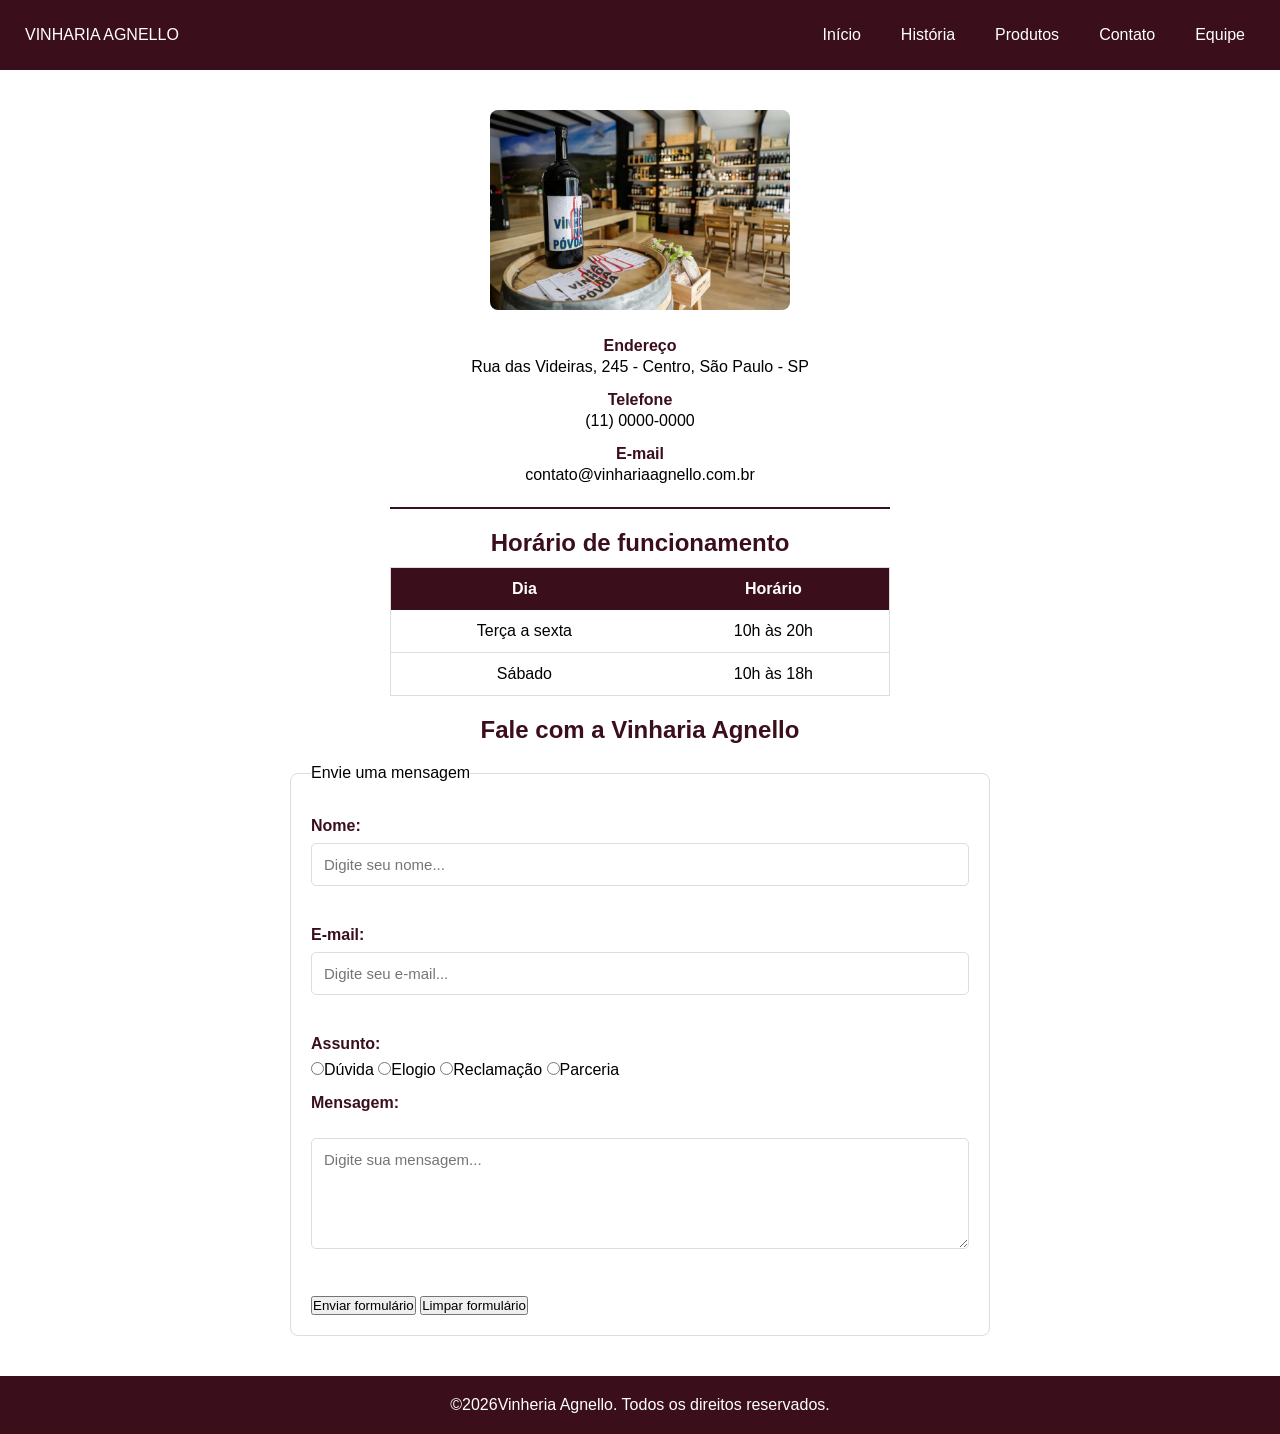
==== src/pages/contatos.html @ eecd0ad5 "Commit final, com readme e atualização do rodapé" ====
<!DOCTYPE html>
<html lang="pt-br">

<head>
    <meta charset="UTF-8">
    <meta name="viewport" content="width=device-width, initial-scale=1.0">
    <meta name="keywords" content="vinharia agnello, contato, vinhos">
    <meta name="description" content="Contato da Vinharia Agnello">
    <link rel="stylesheet" href="../css/contatos.css">
    <title>Vinharia Agnello - Contato</title>
</head>

<body>

    <header class="container-header">
        <div class="container-header_title">
            <a class="title" href="../../index.html">VINHARIA AGNELLO</a>
        </div>
        <div class="container-header_nav">
            <nav>
                <ul class="menu-list">
                    <li class="menu-item"><a href="../../index.html">Início</a></li>
                    <li class="menu-item"><a href="historia.html">História</a></li>
                    <li class="menu-item"><a href="produtos.html">Produtos</a></li>
                    <li class="menu-item"><a href="contatos.html">Contato</a></li>
                    <li class="menu-item"><a href="equipe.html">Equipe</a></li>
                </ul>
            </nav>
        </div>
    </header>
    <main>
        <div class="conteudo-contato">
            <section class="container-informacoes">
                <img src="../assets/imgs/Vinharia.jpg"
                    title="Fachada da loja Vinharia Agnello"
                    width="300"
                    alt="Fachada da loja Vinharia Agnello">
                <dl>
                    <dt>Endereço</dt>
                    <dd>Rua das Videiras, 245 - Centro, São Paulo - SP</dd>

                    <dt>Telefone</dt>
                    <dd>(11) 0000-0000</dd>

                    <dt>E-mail</dt>
                    <dd>contato@vinhariaagnello.com.br</dd>
                </dl>
            </section>
            <div class="divisao-vinho"></div>
            <section class="horario-contato">
                <h3>Horário de funcionamento</h3>
                <table>
                    <tr>
                        <th>Dia</th>
                        <th>Horário</th>
                    </tr>
                    <tr>
                        <td>Terça a sexta</td>
                        <td>10h às 20h</td>
                    </tr>
                    <tr>
                        <td>Sábado</td>
                        <td>10h às 18h</td>
                    </tr>
                </table>
            </section>
            <section id="sobre-nos" class="formulario-section">
                <h2>Fale com a Vinharia Agnello</h2>
                <form>
                    <fieldset>
                        <legend>Envie uma mensagem</legend>
                        <label for="nome">Nome:</label>
                        <input type="text" name="nome" id="nome" placeholder="Digite seu nome...">

                        <label for="email">E-mail:</label>
                        <input type="text" name="email" id="email" placeholder="Digite seu e-mail...">

                        <label>Assunto:</label>
                        <input type="radio" name="assunto" value="duvida">Dúvida
                        <input type="radio" name="assunto" value="elogio">Elogio
                        <input type="radio" name="assunto" value="reclamacao">Reclamação
                        <input type="radio" name="assunto" value="parceria">Parceria

                        <label for="mensagem">Mensagem:</label><br>
                        <textarea name="mensagem" id="mensagem" rows="5" cols="40" placeholder="Digite sua mensagem..."></textarea>
                        <br><br>
                        <button type="submit">Enviar formulário</button>
                        <button type="reset">Limpar formulário</button>
                    </fieldset>
                </form>
            </section>
        </div>
    </main>
    <footer>
        <p class="footer-text">©2026Vinheria Agnello. Todos os direitos reservados.</p>
    </footer>
</body>
</html>
---- src/css/contatos.css ----
* {
    margin: 0;
    padding: 0;
    box-sizing: border-box;
    font-family: 'Franklin Gothic Medium', 'Arial Narrow', Arial, sans-serif;

}


a,
li {
    text-decoration: none;
    list-style: none;
}


/* Cabecalho */
.menu-list {
    display: flex;
    gap: 20px;
}

.menu-item a {
    padding: 10px;
    color: white;
}

.title {
    color: white;
}

main {
    padding: 40px 20px;
}

.conteudo-contato {
    max-width: 700px;
    margin: 0 auto;
    display: flex;
    flex-direction: column;
    align-items: center;
    gap: 20px;
}

table {
    width: 100%;
    max-width: 500px;
    border-collapse: collapse;
    margin: 10px auto 0;
    background-color: white;
    border: 1px solid #ddd;
}

table th {
    background-color: #3A0F1B;
    color: white;
    padding: 12px;
    text-align: center;
}

table td {
    padding: 12px;
    border-bottom: 1px solid #ddd;
    text-align: center;
}

table tr:last-child td {
    border-bottom: none;
}

form label {
    display: block;
    color: #3A0F1B;
    font-weight: bold;
    margin-top: 15px;
    margin-bottom: 8px;
}

form input[type="text"],
form input[type="email"],
form textarea {
    width: 100%;
    padding: 12px;
    border: 1px solid #ddd;
    border-radius: 5px;
    font-size: 15px;
    margin-bottom: 25px;
}

.container-formulario {
    display: grid;
    grid-template-columns: 1fr 1fr;
    gap: 20px;
}

.texto-formulario p {
    font-size: 15px;
    color: #00000079;
    line-height: 1.5;
}

#sobre-nos {
    width: 100%;
    max-width: 700px;
    margin: 0 auto;
    padding: 0;
}

.container-informacoes {
    width: 100%;
    margin-bottom: 0;
    display: flex;
    flex-direction: column;
    align-items: center;
    text-align: center;
    gap: 15px;
}

.container-informacoes img {
    display: block;
    width: 300px;
    margin: 0 auto;
    border-radius: 8px;
}

.container-informacoes dl {
    margin: 0;
}

.container-informacoes dt {
    margin-top: 12px;
    color: #3A0F1B;
    font-weight: bold;
}

.container-informacoes dd {
    margin: 0;
    line-height: 1.5;
}

.divisao-vinho {
    width: 100%;
    max-width: 500px;
    height: 2px;
    background-color: #3A0F1B;
    margin: 0 auto;
}

.horario-contato {
    width: 100%;
    max-width: 500px;
    text-align: center;
}

.horario-contato h3 {
    margin: 0 0 10px;
    color: #3A0F1B;
    text-align: center;
    font-size: 1.5rem;
}

.formulario-section {
    width: 100%;
    max-width: 700px;
}

.formulario-section h2 {
    margin-bottom: 20px;
    text-align: center;
    color: #3A0F1B;
}

fieldset {
    border: 1px solid #ddd;
    border-radius: 8px;
    padding: 20px;
    background: #fff;
}

.container-header {
    padding: 25px;
    display: flex;
    justify-content: space-between;
    width: 100%;
    height: 70px;
    color: white;
    background-color: #3A0F1B;
    align-items: center;
}

footer {
    background-color: #3A0F1B;
    color: #fff;
}

.footer-text {
    align-items: center;
    justify-content: center;
    display: flex;
    padding: 20px;
}
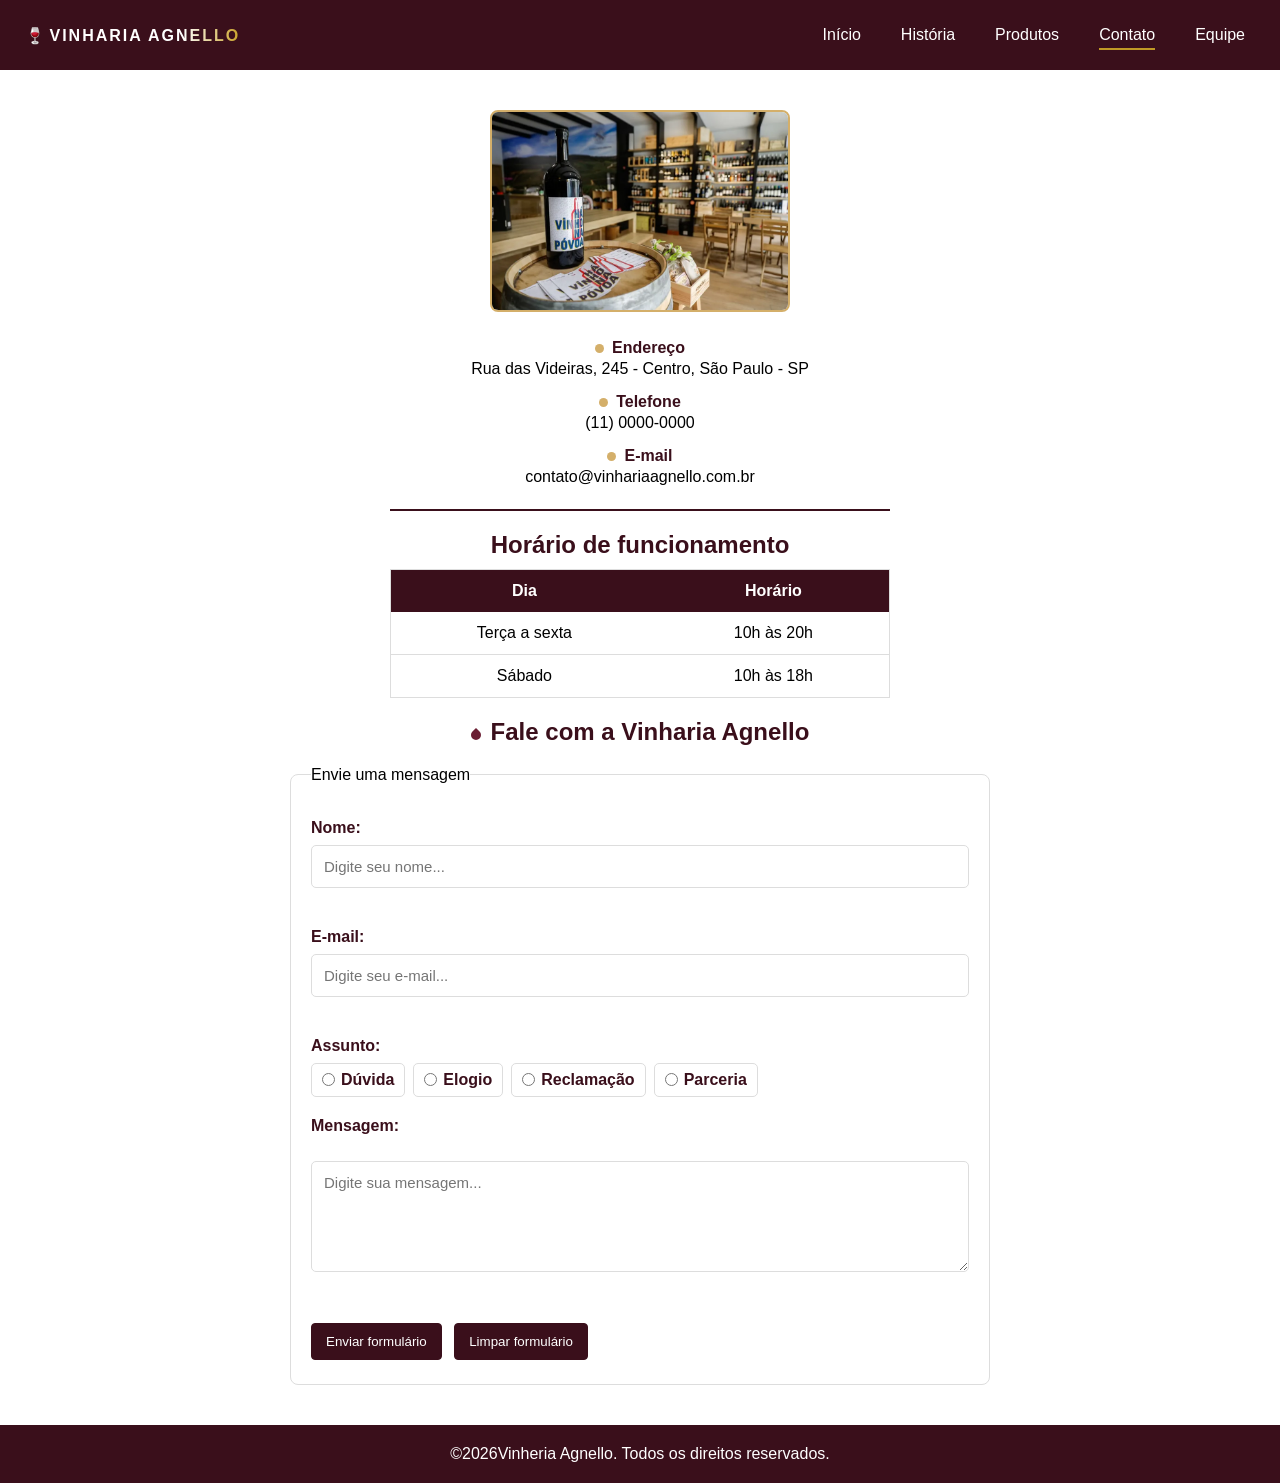
==== commit 7e170de1: "Adiciona efeitos visuais à página de contatos" ====
--- a/src/pages/contatos.html
+++ b/src/pages/contatos.html
@@ -6,7 +6,8 @@
     <meta name="viewport" content="width=device-width, initial-scale=1.0">
     <meta name="keywords" content="vinharia agnello, contato, vinhos">
     <meta name="description" content="Contato da Vinharia Agnello">
-    <link rel="stylesheet" href="../css/contatos.css">
+    <link rel="stylesheet" href="../assets/css/contatos.css">
+    <link rel="stylesheet" href="../assets/css/efeitos.css">
     <title>Vinharia Agnello - Contato</title>
 </head>
 
@@ -22,7 +23,7 @@
                     <li class="menu-item"><a href="../../index.html">Início</a></li>
                     <li class="menu-item"><a href="historia.html">História</a></li>
                     <li class="menu-item"><a href="produtos.html">Produtos</a></li>
-                    <li class="menu-item"><a href="contatos.html">Contato</a></li>
+                    <li class="menu-item"><a href="contatos.html" aria-current="page">Contato</a></li>
                     <li class="menu-item"><a href="equipe.html">Equipe</a></li>
                 </ul>
             </nav>
@@ -31,9 +32,7 @@
     <main>
         <div class="conteudo-contato">
             <section class="container-informacoes">
-                <img src="../assets/imgs/Vinharia.jpg"
-                    title="Fachada da loja Vinharia Agnello"
-                    width="300"
+                <img src="../assets/imgs/Vinharia.jpg" title="Fachada da loja Vinharia Agnello" width="300"
                     alt="Fachada da loja Vinharia Agnello">
                 <dl>
                     <dt>Endereço</dt>
@@ -73,16 +72,31 @@
                         <input type="text" name="nome" id="nome" placeholder="Digite seu nome...">
 
                         <label for="email">E-mail:</label>
-                        <input type="text" name="email" id="email" placeholder="Digite seu e-mail...">
+                        <input type="email" name="email" id="email" placeholder="Digite seu e-mail...">
 
-                        <label>Assunto:</label>
-                        <input type="radio" name="assunto" value="duvida">Dúvida
-                        <input type="radio" name="assunto" value="elogio">Elogio
-                        <input type="radio" name="assunto" value="reclamacao">Reclamação
-                        <input type="radio" name="assunto" value="parceria">Parceria
+                        <span class="rotulo-assunto">Assunto:</span>
+                        <div class="opcoes-assunto">
+                            <div class="opcao-assunto">
+                                <input type="radio" name="assunto" id="assunto-duvida" value="duvida">
+                                <label for="assunto-duvida">Dúvida</label>
+                            </div>
+                            <div class="opcao-assunto">
+                                <input type="radio" name="assunto" id="assunto-elogio" value="elogio">
+                                <label for="assunto-elogio">Elogio</label>
+                            </div>
+                            <div class="opcao-assunto">
+                                <input type="radio" name="assunto" id="assunto-reclamacao" value="reclamacao">
+                                <label for="assunto-reclamacao">Reclamação</label>
+                            </div>
+                            <div class="opcao-assunto">
+                                <input type="radio" name="assunto" id="assunto-parceria" value="parceria">
+                                <label for="assunto-parceria">Parceria</label>
+                            </div>
+                        </div>
 
                         <label for="mensagem">Mensagem:</label><br>
-                        <textarea name="mensagem" id="mensagem" rows="5" cols="40" placeholder="Digite sua mensagem..."></textarea>
+                        <textarea name="mensagem" id="mensagem" rows="5" cols="40"
+                            placeholder="Digite sua mensagem..."></textarea>
                         <br><br>
                         <button type="submit">Enviar formulário</button>
                         <button type="reset">Limpar formulário</button>
@@ -94,5 +108,8 @@
     <footer>
         <p class="footer-text">©2026Vinheria Agnello. Todos os direitos reservados.</p>
     </footer>
+
+    <script src="../js/cadastroDePessoas.js"></script>
 </body>
+
 </html>
--- a/src/assets/css/contatos.css
+++ b/src/assets/css/contatos.css
@@ -0,0 +1,199 @@
+* {
+    margin: 0;
+    padding: 0;
+    box-sizing: border-box;
+    font-family: 'Franklin Gothic Medium', 'Arial Narrow', Arial, sans-serif;
+
+}
+
+
+a,
+li {
+    text-decoration: none;
+    list-style: none;
+}
+
+
+/* Cabecalho */
+.menu-list {
+    display: flex;
+    gap: 20px;
+}
+
+.menu-item a {
+    padding: 10px;
+    color: white;
+}
+
+.title {
+    color: white;
+}
+
+main {
+    padding: 40px 20px;
+}
+
+.conteudo-contato {
+    max-width: 700px;
+    margin: 0 auto;
+    display: flex;
+    flex-direction: column;
+    align-items: center;
+    gap: 20px;
+}
+
+table {
+    width: 100%;
+    max-width: 500px;
+    border-collapse: collapse;
+    margin: 10px auto 0;
+    background-color: white;
+    border: 1px solid #ddd;
+}
+
+table th {
+    background-color: #3A0F1B;
+    color: white;
+    padding: 12px;
+    text-align: center;
+}
+
+table td {
+    padding: 12px;
+    border-bottom: 1px solid #ddd;
+    text-align: center;
+}
+
+
+
+form label {
+    display: block;
+    color: #3A0F1B;
+    font-weight: bold;
+    margin-top: 15px;
+    margin-bottom: 8px;
+}
+
+form input[type="text"],
+form input[type="email"],
+form textarea {
+    width: 100%;
+    padding: 12px;
+    border: 1px solid #ddd;
+    border-radius: 5px;
+    font-size: 15px;
+    margin-bottom: 25px;
+}
+
+.container-formulario {
+    display: grid;
+    grid-template-columns: 1fr 1fr;
+    gap: 20px;
+}
+
+.texto-formulario p {
+    font-size: 15px;
+    color: #00000079;
+    line-height: 1.5;
+}
+
+#sobre-nos {
+    width: 100%;
+    max-width: 700px;
+    margin: 0 auto;
+    padding: 0;
+}
+
+.container-informacoes {
+    width: 100%;
+    margin-bottom: 0;
+    display: flex;
+    flex-direction: column;
+    align-items: center;
+    text-align: center;
+    gap: 15px;
+}
+
+.container-informacoes img {
+    display: block;
+    width: 300px;
+    margin: 0 auto;
+    border-radius: 8px;
+}
+
+.container-informacoes dl {
+    margin: 0;
+}
+
+.container-informacoes dt {
+    margin-top: 12px;
+    color: #3A0F1B;
+    font-weight: bold;
+}
+
+.container-informacoes dd {
+    margin: 0;
+    line-height: 1.5;
+}
+
+.divisao-vinho {
+    width: 100%;
+    max-width: 500px;
+    height: 2px;
+    background-color: #3A0F1B;
+    margin: 0 auto;
+}
+
+.horario-contato {
+    width: 100%;
+    max-width: 500px;
+    text-align: center;
+}
+
+.horario-contato h3 {
+    margin: 0 0 10px;
+    color: #3A0F1B;
+    text-align: center;
+    font-size: 1.5rem;
+}
+
+.formulario-section {
+    width: 100%;
+    max-width: 700px;
+}
+
+.formulario-section h2 {
+    margin-bottom: 20px;
+    text-align: center;
+    color: #3A0F1B;
+}
+
+fieldset {
+    border: 1px solid #ddd;
+    border-radius: 8px;
+    padding: 20px;
+    background: #fff;
+}
+
+.container-header {
+    padding: 25px;
+    display: flex;
+    justify-content: space-between;
+    width: 100%;
+    height: 70px;
+    color: white;
+    background-color: #3A0F1B;
+    align-items: center;
+}
+
+footer {
+    background-color: #3A0F1B;
+    color: #fff;
+}
+
+.footer-text {
+    align-items: center;
+    justify-content: center;
+    display: flex;
+    padding: 20px;
+}
--- a/src/assets/css/efeitos.css
+++ b/src/assets/css/efeitos.css
@@ -0,0 +1,224 @@
+@keyframes design {
+    0% {
+        background-position: 100% center;
+    }
+
+    100% {
+        background-position: 0% center;
+    }
+}
+
+@keyframes contato-entrada {
+    from {
+        opacity: 0;
+        transform: translateY(14px);
+    }
+
+    to {
+        opacity: 1;
+        transform: translateY(0);
+    }
+}
+
+.container-header .title {
+    font-weight: 700;
+    letter-spacing: 2px;
+    background: linear-gradient(90deg, #fff 35%, #c9a227 50%, #fff 65%);
+    background-size: 200% auto;
+    background-clip: text;
+    color: transparent;
+    animation: design 3s ease-in-out infinite alternate;
+}
+
+.container-header_title::before {
+    content: "🍷";
+}
+
+.container-header .menu-item a {
+    position: relative;
+    display: inline-block;
+    transition: color 0.5s ease;
+}
+
+.container-header .menu-item a::after {
+    position: absolute;
+    right: 10px;
+    bottom: 4px;
+    left: 10px;
+    height: 2px;
+    background: #c09926;
+    content: "";
+    transform: scaleX(0);
+    transform-origin: left;
+    transition: transform 0.5s ease;
+}
+
+.container-header .menu-item a:hover,
+.container-header .menu-item a:focus-visible {
+    color: #c09926;
+}
+
+.container-header .menu-item a:hover::after,
+.container-header .menu-item a:focus-visible::after,
+.container-header .menu-item a[aria-current="page"]::after {
+    transform: scaleX(1);
+}
+
+.container-header .menu-item a:focus-visible,
+.formulario-section :focus-visible {
+    outline: 3px solid #d4af6a;
+    outline-offset: 3px;
+}
+
+.conteudo-contato > section {
+    animation: contato-entrada 0.65s ease both;
+}
+
+.conteudo-contato > section:nth-child(3) {
+    animation-delay: 0.12s;
+}
+
+.conteudo-contato > section:nth-child(4) {
+    animation-delay: 0.22s;
+}
+
+.container-informacoes dt::before {
+    display: inline-block;
+    width: 9px;
+    height: 9px;
+    margin-right: 8px;
+    border-radius: 50%;
+    background: #d4af6a;
+    content: "";
+}
+
+.formulario-section h2::before {
+    display: inline-block;
+    width: 10px;
+    height: 10px;
+    margin-right: 10px;
+    border-radius: 0 50% 50% 50%;
+    background: #6b1e33;
+    content: "";
+    transform: rotate(45deg);
+}
+
+.container-informacoes img {
+    border: 2px solid #d4af6a;
+    transition: transform 0.3s ease, box-shadow 0.3s ease;
+}
+
+.container-informacoes img:hover {
+    box-shadow: 0 0 18px #d4af6a66;
+    transform: scale(1.05);
+}
+
+.horario-contato tr:not(:first-child):hover td {
+    background: #3a0f1b;
+    color: #fff;
+}
+
+.horario-contato th,
+.horario-contato td {
+    transition: background-color 0.25s ease, color 0.25s ease;
+}
+
+.rotulo-assunto {
+    display: block;
+    margin: 15px 0 8px;
+    color: #3a0f1b;
+    font-weight: bold;
+}
+
+.opcoes-assunto {
+    display: flex;
+    flex-wrap: wrap;
+    gap: 8px;
+    margin-bottom: 20px;
+}
+
+.opcao-assunto {
+    display: inline-flex;
+    align-items: center;
+    gap: 6px;
+    padding: 7px 10px;
+    border: 1px solid #ddd;
+    border-radius: 5px;
+    transition: border-color 0.2s ease, background-color 0.2s ease, transform 0.2s ease;
+}
+
+.opcao-assunto input {
+    accent-color: #3a0f1b;
+}
+
+.opcao-assunto label {
+    display: inline;
+    margin: 0;
+    cursor: pointer;
+}
+
+.opcao-assunto input:checked + label {
+    color: #3a0f1b;
+    font-weight: bold;
+}
+
+.formulario-section input[type="text"],
+.formulario-section input[type="email"],
+.formulario-section textarea {
+    transition: border-color 0.2s ease, box-shadow 0.2s ease;
+}
+
+.formulario-section input[type="text"]:focus,
+.formulario-section input[type="email"]:focus,
+.formulario-section textarea:focus {
+    border-color: #3a0f1b;
+    box-shadow: 0 0 0 3px #3a0f1b1a;
+}
+
+.formulario-section button {
+    margin: 4px 8px 4px 0;
+    padding: 10px 14px;
+    border: 1px solid #3a0f1b;
+    border-radius: 4px;
+    background: #3a0f1b;
+    color: #fff;
+    cursor: pointer;
+    transition: background-color 0.2s ease, box-shadow 0.2s ease, transform 0.2s ease;
+}
+
+.formulario-section button:hover {
+    background: #54202e;
+    box-shadow: 0 5px 12px #3a0f1b33;
+    transform: translateY(-2px);
+}
+
+.formulario-section button:active {
+    transform: translateY(0);
+}
+
+@media (prefers-reduced-motion: reduce) {
+    .conteudo-contato > section {
+        animation: none;
+    }
+
+    .container-header .title {
+        animation: none;
+    }
+
+    .container-header .menu-item a,
+    .container-header .menu-item a::after,
+    .container-header .title,
+    .container-informacoes img,
+    .opcao-assunto,
+    .formulario-section input,
+    .formulario-section textarea,
+    .formulario-section button {
+        transition: none;
+    }
+
+    .container-informacoes img:hover,
+    .formulario-section button:hover,
+    .formulario-section button:active {
+        transform: none;
+    }
+}
